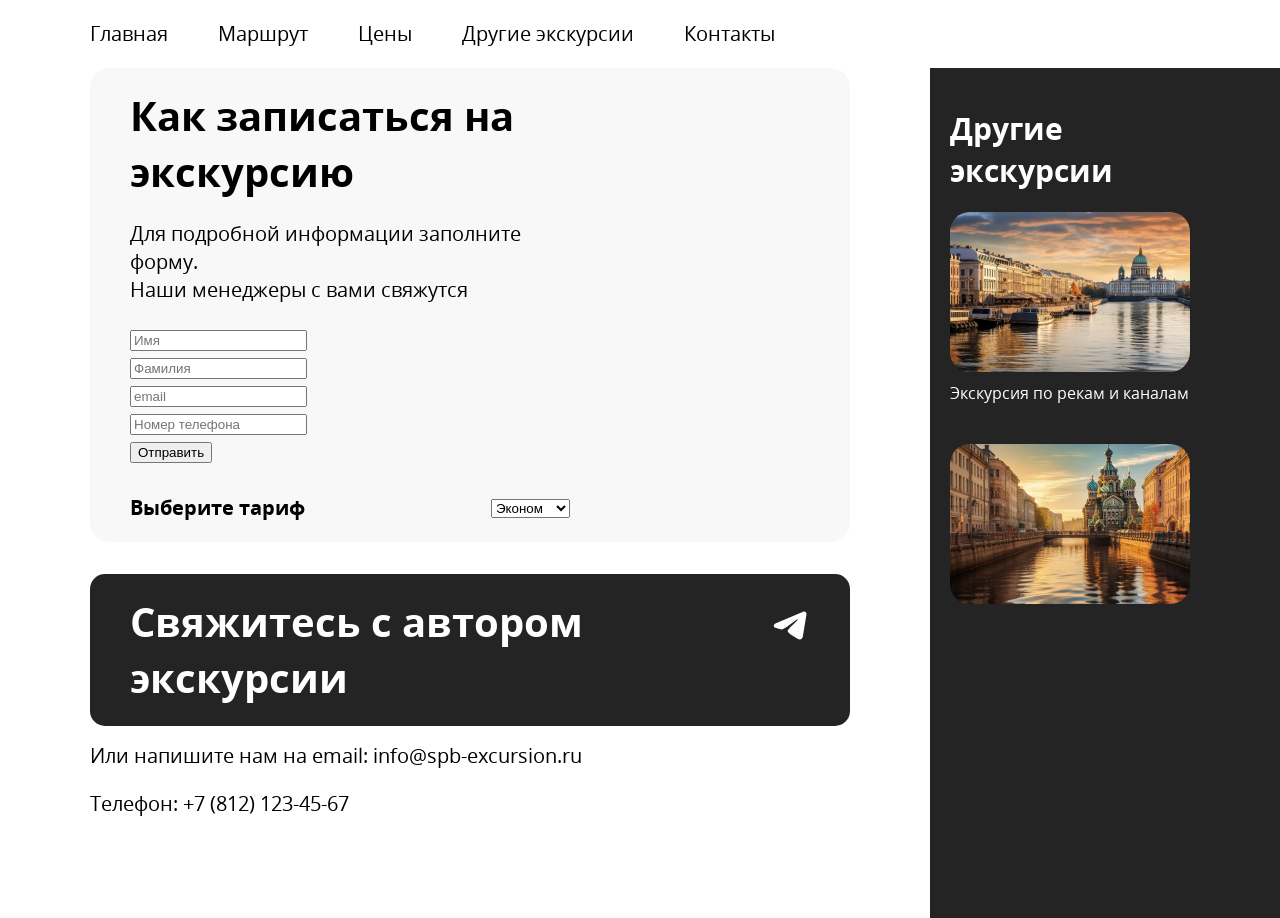
==== docs/contacts.html @ 965f3c6b "Create contacts.html" ====
<!DOCTYPE html>
<html lang="ru" class="page">
<head>
  <meta charset="utf-8">
  <meta name="viewport" content="width=device-width, initial-scale=1.0">
  <title>Контакты и запись на экскурсию</title>
  <link rel="stylesheet" href="./excursion.css">
</head>

<body class="page-body">
  <header class="page-header">
    <div class="container">
      <nav class="navbar">
        <ul class="navbar-list">
          <li class="navbar-item">
            <a class="navbar-link" href="index.html">Главная</a>
          </li>
          <li class="navbar-item">
            <a class="navbar-link" href="route.html">Маршрут</a>
          </li>
          <li class="navbar-item">
            <a class="navbar-link" href="prices.html">Цены</a>
          </li>
          <li class="navbar-item">
            <a class="navbar-link" href="excursions.html">Другие экскурсии</a>
          </li>
          <li class="navbar-item">
            <a class="navbar-link" href="contacts.html">Контакты</a>
          </li>
        </ul>
      </nav>
    </div>
  </header>

  <main>
    <div class="page-content">
      <div class="container">
        <div class="page-main-column">
          <section class="page-section contacts" id="contacts">
            <div class="contacts-content">
              <h2 class="contacts-title">Как записаться на экскурсию</h2>  
              <p>Для подробной информации заполните форму.<br>
                Наши менеджеры с вами свяжутся</p>

              <form class="contacts-form" method="post" action="/">
                <input type="text" placeholder="Имя"><br>
                <input type="text" placeholder="Фамилия"><br>
                <input type="email" placeholder="email"><br>
                <input type="tel" placeholder="Номер телефона"><br>
                <button type="submit">Отправить</button>
              
                <div class="contacts-form-bottom">
                  <label class="contacts-tariff-label" for="tariff">Выберите тариф</label>
                  <select class="contacts-select" name="tariff" id="tariff">
                    <option value="economy">Эконом</option>
                    <option value="comfort">Комфорт</option>
                    <option value="premium">Премиум</option>
                    <option value="luxure">Люкс</option>
                  </select>
                </div>
              </form>
            </div>
            <address class="contacts-address" style="margin-top: 2rem;">
              <a class="contacts-btn" href="https://web.telegram.org/a/#1305662470">Свяжитесь с автором экскурсии</a>
              <p style="margin-top: 1rem;">Или напишите нам на email: info@spb-excursion.ru</p>
              <p>Телефон: +7 (812) 123-45-67</p>
            </address>
          </section>
        </div>
        <aside class="sidebar">
          <h2 class="sidebar-title">Другие экскурсии</h2>
          <ul class="sidebar-list">
            <li>
              <article class="sidebar-card">
                <a class="card-image-link" href="excursions.html#river">
                  <img class="sidebar-img" src="images/card-6.jpg" alt="Вид на достопримечательности Санкт-Петербурга">
                </a>
                <h3 class="card-image-title"><a href="excursions.html#river">Экскурсия по рекам и каналам</a></h3>
              </article>
            </li>
            <li>
              <article class="sidebar-card">
                <a class="card-image-link" href="excursions.html#mystic">
                  <img class="sidebar-img" src="images/card-1.jpg" alt="Реки и каналы Санкт-Петербурга">
                </a>
                <h3 class="card-image-title"><a href="excursions.html#mystic
---- docs/excursion.css ----
@font-face {
    font-family: "Open Sans";
    font-style: normal;
    font-weight: 400;
    font-display: swap;
    src: url("./шрифты/OpenSans-Regular.woff") format(woff);
}

@font-face {
    font-family: "Open Sans";
    font-style: normal;
    font-weight: 700;
    font-display: swap;
    src: url("./шрифты/OpenSans-Bold.woff") format(woff);
}


.page {
    height: 100%;
}

.page-body {
    min-height: 100%;
    margin: 0;
    font-family: "Open Sans", sans-serif;
    font-size: 20px;
    line-height: 1.4;
    color: #000;
}

.container {
    width: 1200px;
    margin: 0 auto;
    padding: 0 50px;
    box-sizing: border-box;
}


.page-header {
    padding: 20px 0;
}


.navbar-list {
    display: flex;
    align-items: center;
    flex-wrap: wrap;
    margin: 0;
    padding: 0;
    list-style: none;
}

.navbar-item:not(:last-child) {
    margin-right: 50px;
}

.navbar-link {
    color: #000000;
    text-decoration: none;
}

.navbar-link:hover {
    opacity: 0.5;
}

.intro{
    min-height: 610px;
    background-image: url("./images/intro.png");
    background-size: cover;
    background-position: center;
    background-color: #242424;
    color: #fff;
    padding-top: 180px;
    padding-bottom: 120px;
    box-sizing: border-box;
}

.intro .container {
    padding-right: 550px;
}

.intro-title{
    margin: 0;
    margin-bottom: 30px;
    font-size: 50px;
    font-weight: bold;
    text-shadow: 2px 2px 4px #000000;
}

.intro-text-wrapper p{
    margin: 0;
}

.intro-text-wrapper p:not(:last-child) {
    margin-bottom: 20px;
}

.page-content{
    background-image: linear-gradient(90deg, #fff 50%, #242424 50%);
}

.page-content.container {
    display: grid;
    grid-template-columns: 1fr 260px;
}

.page-main-column {
    background-color: #fff;
}

.page-section {
    position: relative;
    padding: 40px 80px 40px 0;
}

.page-section-with-bg::before {
    content: "";
    position: absolute;
    top: 0;
    right: 0;
    bottom: 0;
    width: 9999px;
    background-color: #f2f2f2;

}

.program-title{
    margin: 0;
    margin-bottom: 30px;
    font-size: 40px;
    font-weight: 700;
}

.program-text-wrapper p{ 
    margin: 0;
}

.program-text-wrapper p:not(:last-child) {
    margin-bottom: 10px;
}

.program-row {
    display: grid;
    grid-template-columns: 440px 1fr;
    gap: 40px;
    margin-top: 30px;
}

.program-image-wraper{
    width: 100%;
    height: 320px;
    border-radius: 20px; 
    overflow: hidden;
}

.program-image{
    display: block;
    width: 100%;
    height: 100%;
    object-fit: cover;
}

.program-subtitle{
    margin: 0;
    margin-bottom: 20px;
    font-size: 24px;
}

.program-list {
    margin: 0;
}

.program-list li {
    margin-bottom: 10px;
}

.auditory {
    position: relative;
    background-color: #f2f2f2;
}

.auditory.content {
    position: relative;
    z-index: 1;
}

.auditory-title{
    margin: 0;
    margin-bottom: 30px;
    font-size: 40px;
    font-weight: 700;
}

.auditory-top {
    display: grid;
    grid-template-columns: repeat(3,1fr);
    gap: 20px;
}

.auditory-image-wrapper {
    height: 160px;
    border-radius: 20px;
    overflow: hidden;
}

.auditory-image{
    display: block;
    width: 100%;
    height: 100%;
    object-fit: cover;
}

.auditory-bottom {
    margin-top: 30px;
}

.auditory-list {
    margin: 0;
    display: grid;
    grid-template-columns: 1fr 1fr;
    row-gap: 5px;
    column-gap: 20px;
}

.price-title{
    margin: 0;
    margin-bottom: 30px;
    font-size: 40px;
    font-weight: 700;
}


.prices-text-wrapper p{
    margin: 0;
}

.prices-text-wrapper p:not(:last-child) {
    margin-bottom: 10px;
}

.prices-table {
    width: 100%; 
    margin-top: 30px;
    border-collapse: collapse;
}

.prices-table th{
    padding: 20px;
    background-color: #242424;
    font-weight: 700;
    color: #fff;
    text-align: left;
}

.prices-table td{
    padding: 20px;
    font-size: 16px;
}

.prices-table tr:nth-child(odd) td{
    background-color: #f2f2f2;
}

.prices-table th:first-child,
.prices-table td:first-child {
    border-radius: 15px 0 0 15px;
}

.prices-table th:last-child,
.prices-table td:last-child{
    border-radius: 0 15px 15px 0;
}

.prices-caption{
    margin-top: 10px;
    font-size: 14px;
    color: #9d9d9d;
}

.services-content {
    position: relative;
    z-index: 1;
}

.service-title{
    margin: 0;
    margin-bottom: 30px;
    font-size: 40px;
    font-weight: 700;
}

.services-text p{
    margin: 0;
}

.services-text p:not(:last-child) {
    margin-bottom: 10px;
}

.service-row{
    display:grid;
    grid-template-columns: 1fr 250px;
    gap: 40px;
    margin-top: 30px;
}

.services-list {
    margin: 0;
    padding: 0;
    list-style-type: none;
}

.service-list label{
    font-size: 16px;
}

.service-right {
    display: flex;
    flex-direction: column;
}

.service-price {
    margin-top: auto;
    padding: 20px;
    border-radius: 15px;
    background-color: #242424;
    color: #fff;
    font-size: 20px;
    font-weight: 700;
    white-space: nowrap;
}

.page-section.reviews {
    padding-bottom: 0;
    margin-bottom: 20px;
}

.reviews-title {
    margin-top: 0px;
    margin-bottom: 30px;
    font-size: 40px;
    font-weight: 700;
}

.reviews-item {
    display: grid;
    grid-template-columns: 150px 1fr;
    gap: 40px;
    padding: 20px 80px 20px 40px;
    border-radius: 20px;
    background-color: #f8f8f8;
}

.reviews-item:not(:last-child) {
    margin-bottom: 20px ;
}

.reviews-item-image-wrapper {
    width: 150px;
    height: 150px;
    border-radius: 50%;
    overflow: hidden;
}

.reviews-item-content {
    align-self: center;
}

.reviews-item-img{
    display: block;  
    width: 100%;
    height: 100%;
    object-fit: cover;
}

.reviews-item-text-wrapper {
    margin: 16px;
}

.reviews-item-text-wrapper p{
    margin: 0;
}

.reviews-item-text-wrapper p:not(:last-child) {
    margin-bottom: 10px;
}

.reviews-item-author {
    margin-top: 20px;
    font-size: 16px;
}

.page-section.contacts {
    padding-top: 0;
    padding-bottom: 80px;
}

.contacts-content {
    padding: 20px 280px 20px 40px;
    border-radius: 20px;
    background-color: #f8f8f8;
}

.contacts-text-wrapper {
    font-size: 16px;
}

.contacts-text-wrapper p{
    margin: 0;
}

.contacts-text-wrapper p:not(:last-child) {
    margin-bottom: 10px;
}

.contacts-form-bottom {
    display: flex;
    justify-content: space-between;
    align-items: center;
    margin-top: 30px;
}

.contacts-tariff-label {
    font-weight: 700;
}

.contacts-address {
    margin-top: 40px;
    font: inherit;
}

.contacts-btn {
    position: relative;
    display: flex;
    justify-content: space-between;
    padding: 20px 40px;
    padding-right: 80px;
    border-radius: 15px;
    background-color: #242424;
    color:#fff;
    font-size: 40px;
    font-weight: 700;
    text-decoration: none;
}

.contacts-btn::after {
    content: "";
    position: absolute;
    top: 30px;
    right: 40px;
    width: 40px;
    height: 40px;
    background-image: url(./images/telegram.svg);
    background-repeat: no-repeat;
    background-size: contain;
    background-position: center;
}

.contacts-btn:hover  {
    color:rgba(255,255, 255, 0.5);
}

.contacts-btn:hover::after {
    opacity: 0.5;
}

.sidebar {
    padding: 40px 0 40px 20px ;
    background-color: #242424;
    color:#fff;
}

.sidebar-title {
    margin: 0;
    margin-bottom: 20px;
    font-size: 30px;
    font-weight: 700;
}

.sidebar-list {
    margin: 0;
    padding: 0;
    list-style-type: none;
}

.sidebar li:not(:last-child) {
    margin-bottom: 40px;
}


.card-image-link {
    display: block;
    width: 100%;
    height: 160px;
    border-radius: 20px;
    overflow: hidden;
}

.card-image-link:hover {
    opacity: 0.5;
}

.sidebar-img{
    display: block;
    width: 100%;
    height: 100%;
    object-fit: cover;
}

.card-image-title {
    margin: 0;
    margin-top: 10px;
    font-size: 16px;
    font-weight: 400;
}

.card-image-title a {
    color: inherit;
    text-decoration: none;
}

.card-image-title a:hover {
    opacity: 0.5;
}

.page-footer {
    padding: 30px 0;
    background-color: #242424;
    color: #fff;
}

.page-footer .container {
    padding-right: 390px ;
}

.copyright {
    text-align: center;
}
.page-content .container {
    display: grid;
    grid-template-columns: 1fr 260px;
}

.auditory-content {
    position: relative;
    z-index: 1;
}

.services-row {
    display: grid;
    grid-template-columns: 1fr 250px;
    gap: 40px;
    margin-top: 30px;
}

.services-right {
    display: flex;
    flex-direction: column;
}

.services-price {
    margin-top: auto;
    padding: 20px;
    border-radius: 15px;
    background-color: #242424;
    color: #fff;
    font-size: 20px;
    font-weight: 700;
    white-space: nowrap;
}

.contacts-title {
    margin: 0;
    margin-bottom: 20px;
    font-size: 40px;
    font-weight: 700;
}

/* Стили для блока excursion-route (добавляем!) */
.excursion-route {
    position: relative;
    background-color: #f2f2f2;
}

.excursion-route-content {
    position: relative;
    z-index: 1;
}

.excursion-route-title {
    margin: 0;
    margin-bottom: 30px;
    font-size: 40px;
    font-weight: 700;
}

.excursion-route-description {
    margin-bottom: 30px;
}

.excursion-route-description p {
    margin: 0;
}

.excursion-route-list {
    margin: 0;
    padding-left: 20px;
}

.excursion-route-list li {
    margin-bottom: 15px;
    font-size: 16px;
    line-height: 1.4;
}

.excursion-route-list li strong {
    font-size: 18px;
}
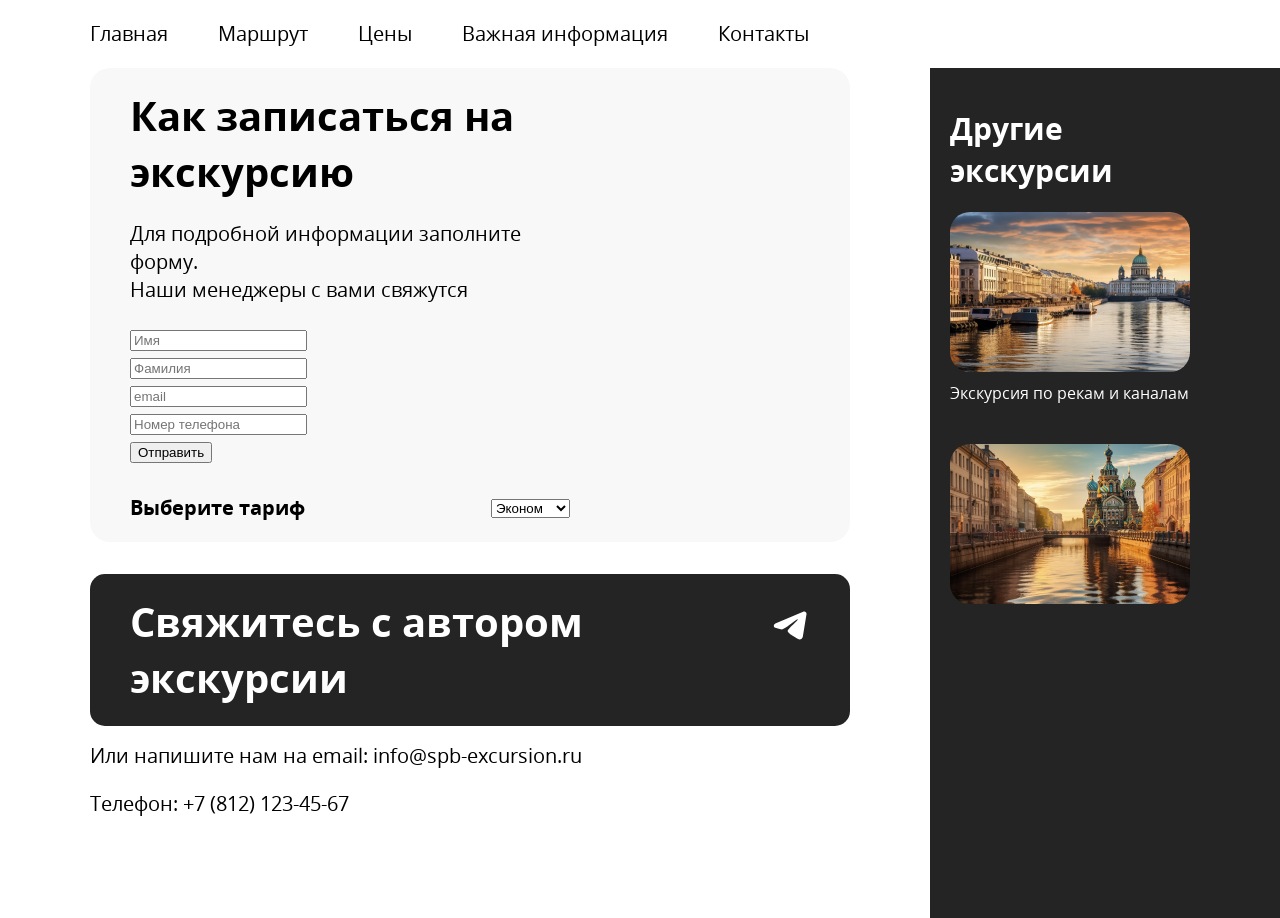
==== commit 72b2ec9b: "Update contacts.html" ====
--- a/docs/contacts.html
+++ b/docs/contacts.html
@@ -22,7 +22,7 @@
             <a class="navbar-link" href="prices.html">Цены</a>
           </li>
           <li class="navbar-item">
-            <a class="navbar-link" href="excursions.html">Другие экскурсии</a>
+            <a class="navbar-link" href="excursions.html">Важная информация</a>
           </li>
           <li class="navbar-item">
             <a class="navbar-link" href="contacts.html">Контакты</a>
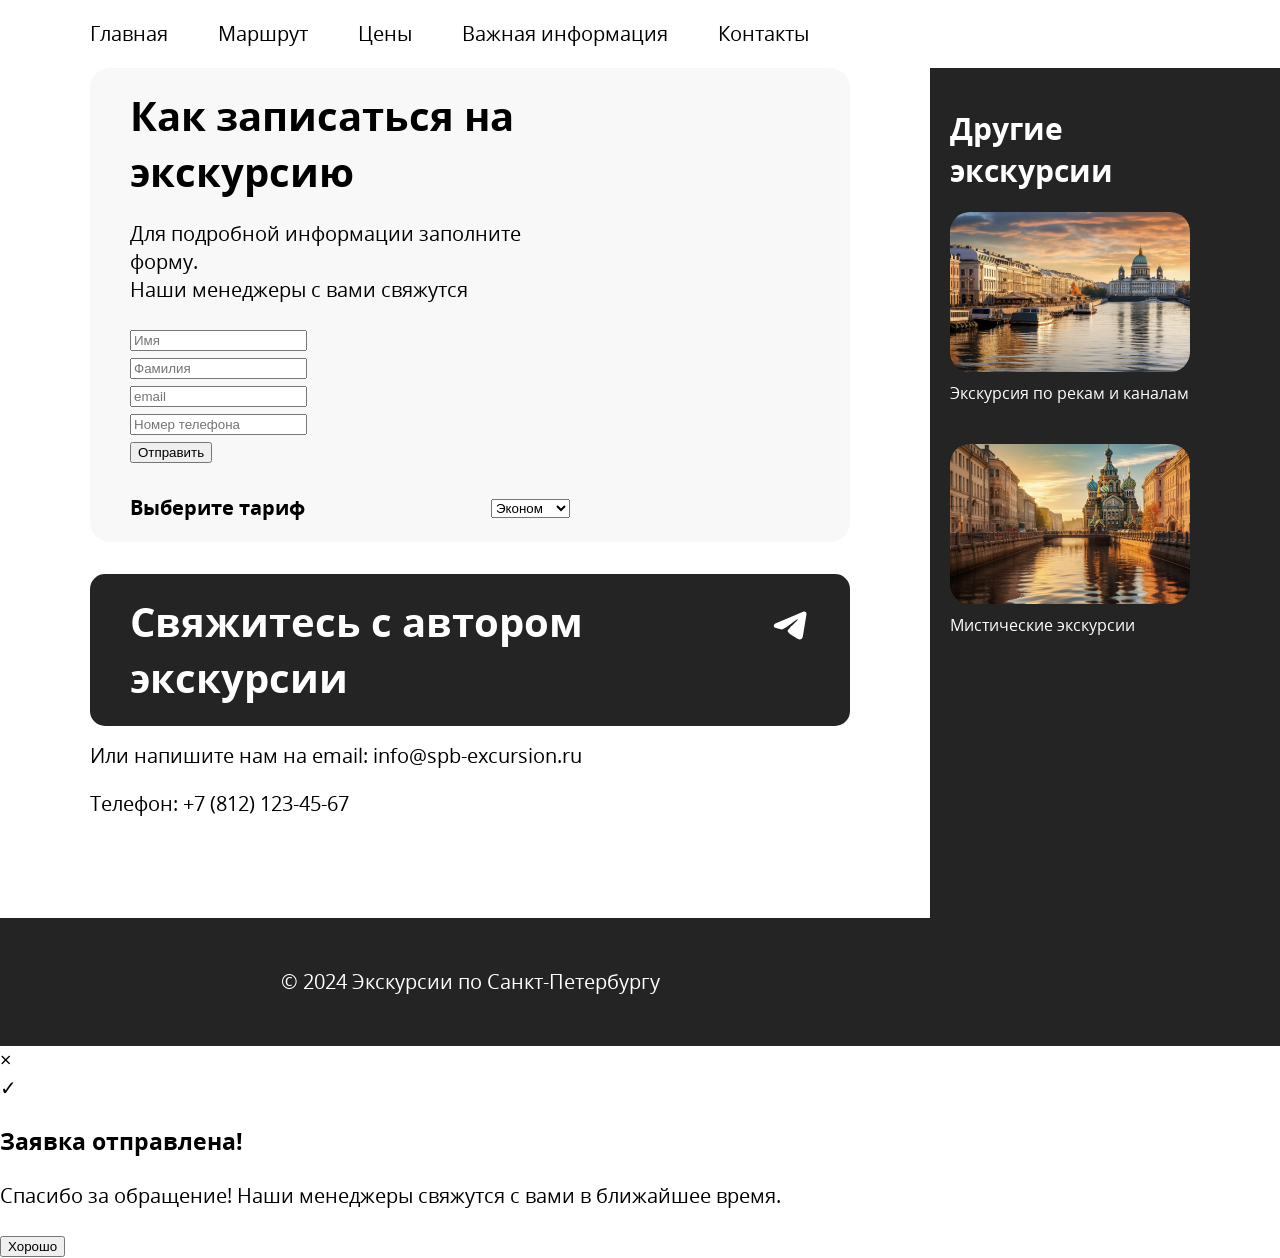
==== commit fa39328c: "Update contacts.html" ====
--- a/docs/contacts.html
+++ b/docs/contacts.html
@@ -83,4 +83,91 @@
                 <a class="card-image-link" href="excursions.html#mystic">
                   <img class="sidebar-img" src="images/card-1.jpg" alt="Реки и каналы Санкт-Петербурга">
                 </a>
-                <h3 class="card-image-title"><a href="excursions.html#mystic
+                <h3 class="card-image-title"><a href="excursions.html#mystic">Мистические экскурсии</a></h3>
+              </article>
+            </li>
+          </ul>
+        </aside>
+      </div>
+    </div>
+  </main>
+
+  <footer class="page-footer">
+    <div class="container">
+      <p class="copyright">© 2024 Экскурсии по Санкт-Петербургу</p>
+    </div>
+  </footer>
+
+  <div id="popup" class="popup">
+    <div class="popup-content">
+      <span class="popup-close">&times;</span>
+      <div class="popup-icon">✓</div>
+      <h3 class="popup-title">Заявка отправлена!</h3>
+      <p class="popup-text">Спасибо за обращение! Наши менеджеры свяжутся с вами в ближайшее время.</p>
+      <button class="popup-button" id="popupOkBtn">Хорошо</button>
+    </div>
+  </div>
+
+  <script>
+    const popup = document.getElementById('popup');
+    const closeBtn = document.querySelector('.popup-close');
+    const okBtn = document.getElementById('popupOkBtn');
+    const form = document.querySelector('.contacts-form');
+    
+    function openPopup() {
+      popup.style.display = 'block';
+      document.body.style.overflow = 'hidden';
+    }
+    
+    function closePopup() {
+      popup.style.display = 'none';
+      document.body.style.overflow = '';
+    }
+    
+    if (form) {
+      form.addEventListener('submit', function(event) {
+        event.preventDefault();
+        
+        const nameInput = form.querySelector('input[placeholder="Имя"]');
+        const emailInput = form.querySelector('input[placeholder="email"]');
+        
+        if (!nameInput.value.trim()) {
+          alert('Пожалуйста, введите имя');
+          nameInput.focus();
+          return;
+        }
+        
+        if (!emailInput.value.trim()) {
+          alert('Пожалуйста, введите email');
+          emailInput.focus();
+          return;
+        }
+        
+        openPopup();
+      });
+    }
+    
+    if (closeBtn) {
+      closeBtn.addEventListener('click', closePopup);
+    }
+    
+    if (okBtn) {
+      okBtn.addEventListener('click', closePopup);
+    }
+    
+    if (popup) {
+      popup.addEventListener('click', function(event) {
+        if (event.target === popup) {
+          closePopup();
+        }
+      });
+    }
+    
+    document.addEventListener('keydown', function(event) {
+      if (event.key === 'Escape' && popup.style.display === 'block') {
+        closePopup();
+      }
+    });
+  </script>
+</body>
+</html>
